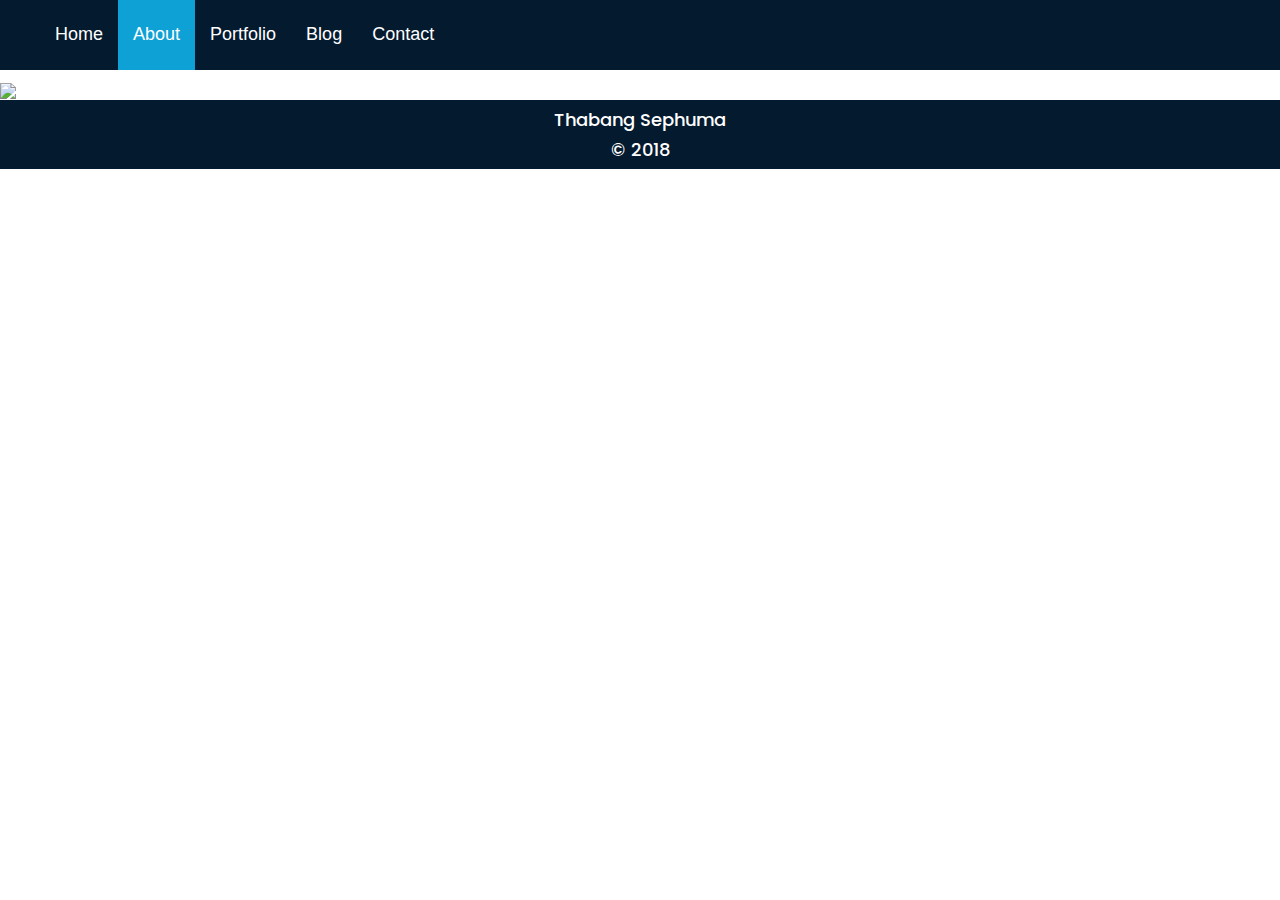
==== about.html @ b7f0aad2 "Update about.html" ====
<!DOCTYPE html>
<html>
	
	<head>
		<link rel="shortcut icon" type="image/x-icon" href="images/t.ico">
		<link rel="stylesheet" href="css/main.css">
		<link rel="stylesheet" type ="text/css" href="https://cdnjs.cloudflare.com/ajax/libs/twitter-bootstrap/3.3.7/css/bootstrap.min.css">
		<link href="https://fonts.googleapis.com/css?family=Poppins" rel="stylesheet">
		<meta charset="utf-8">
		<meta name="viewport" content="width=device-width" initial-scale="1">
	</head>
  <div>
			<ul class="navba">
				<li><a href="index.html"><h4>Home</h4></a></li>
				<li><a class="active" href="about.html"><h4>About</h4></a></li>
				<li><a href="#portfolio"><h4>Portfolio</h4></a></li>
				<li><a href="#blog"><h4>Blog</h4></a></li>
				<li><a href="#contact"><h4>Contact</h4></a></li>
			</ul>
  </div>
  <body>
	  <section>
		  <img src="images/parallax.jpg">
	  </section>
  </body>
  <footer class="col-md-12">
		<h4 class="center">Thabang Sephuma </h4>
		<h4 class="center">&#169 2018</h4>
  </footer>
</html>
---- css/main.css ----
html {
  margin: 0px;
  padding: 0px;
}
body {
  margin: 0px;
  background-color:#639dd1;
}
.navba {
  border: none;
  border-radius:0px;
  background-color: #041a2f;
}
ul {
  list-style: none; 
  overflow: hidden;
  margin: 0px;
}
li {
  float: left;
}
 ul li a {
   
   color: white;
   font-weight: strong;
   padding: 15px;
   display: inline-block;
   text-align: center;
   text-decoration: none;
}
ul li a:hover {
  color: white;
  text-decoration: none;
  background-color: #003a67;
  
}
ul li a:active {
  text-decoration: none;
  color: none;
}
ul li a:visited {
  text-decoration: none;
  color: white;
}
.active {
  background-color: #0ea1d6;
}
.center {
  font-family: "Poppins", sans-serif;
  text-align: center;
}
h1 {
  text-decoration: underline;
}
p {
  font-size: 20px;
}
#attention {
  color: red;
}
footer {
  background-color: #041a2f;
  color: white;
}
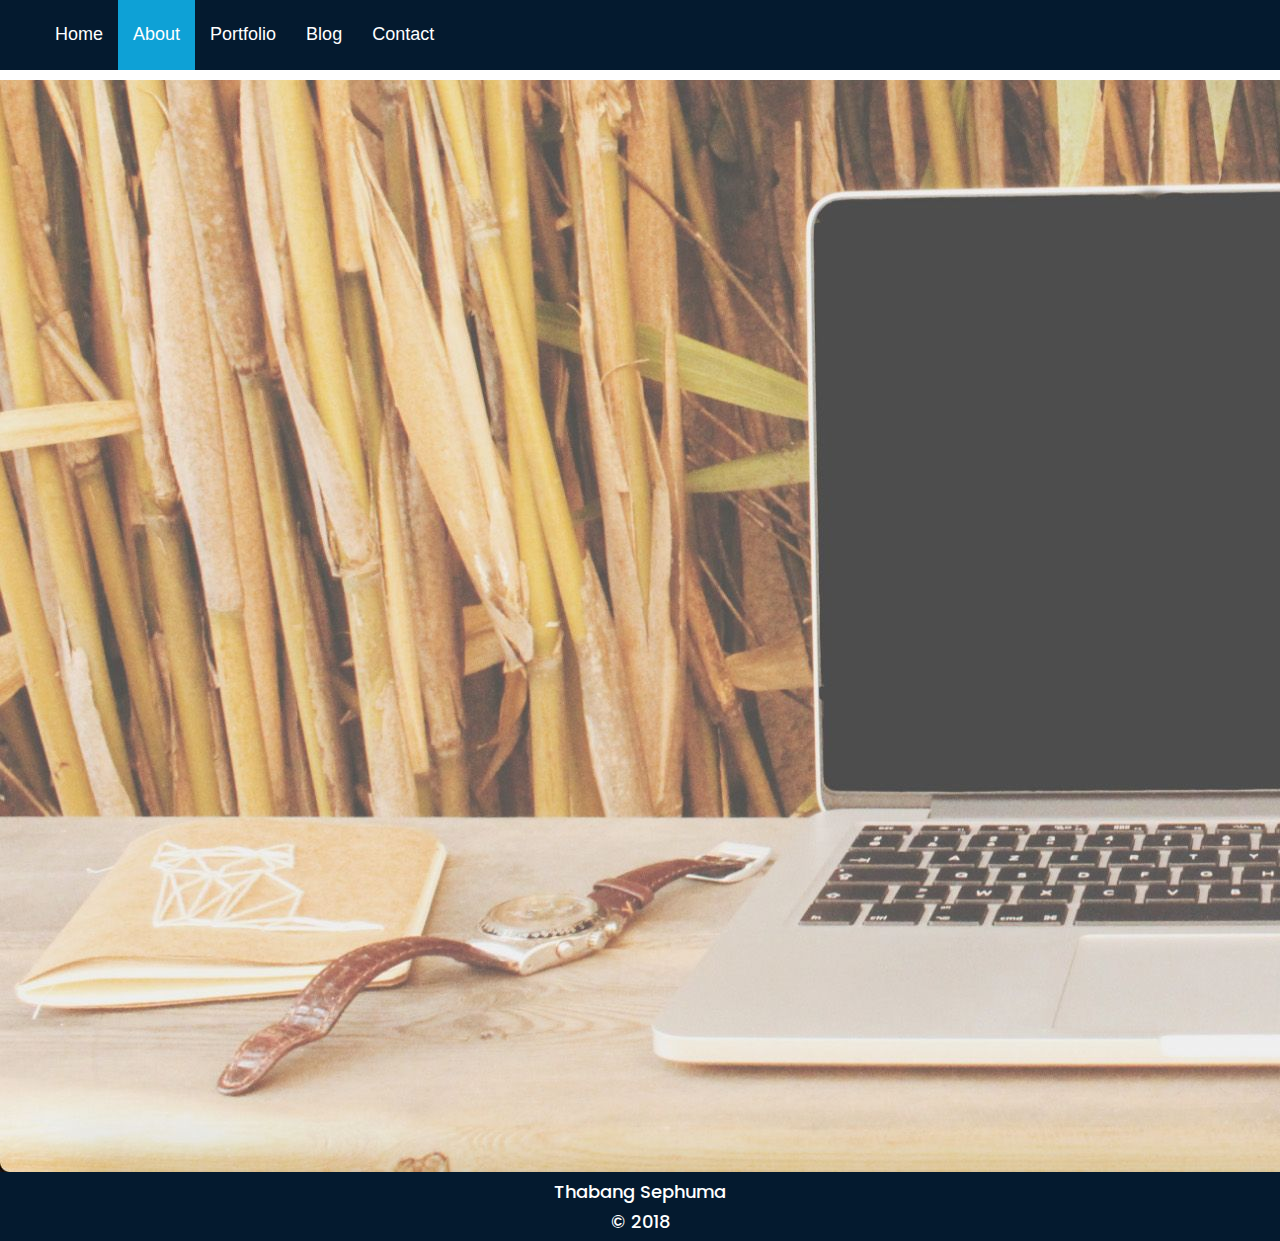
==== commit cdbe7cde: "correct spelling for picture link" ====
--- a/about.html
+++ b/about.html
@@ -20,7 +20,7 @@
   </div>
   <body>
 	  <section>
-		  <img src="images/parallax.jpg">
+		  <img src="images/parallax.jpeg">
 	  </section>
   </body>
   <footer class="col-md-12">
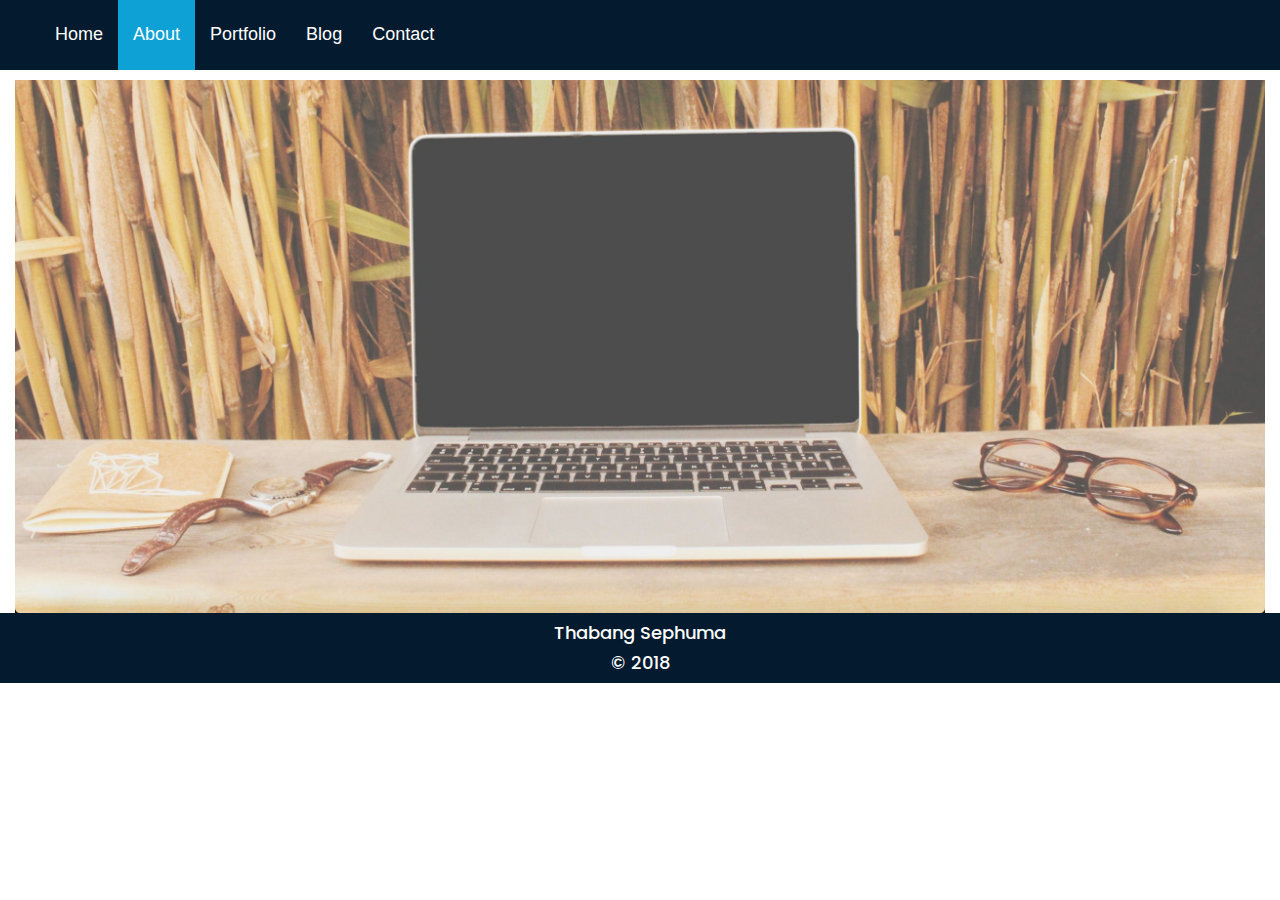
==== commit 744922bb: "Update about.html" ====
--- a/about.html
+++ b/about.html
@@ -20,7 +20,7 @@
   </div>
   <body>
 	  <section>
-		  <img src="images/parallax.jpeg">
+		  <img class="col-md-12" src="images/parallax.jpeg">
 	  </section>
   </body>
   <footer class="col-md-12">
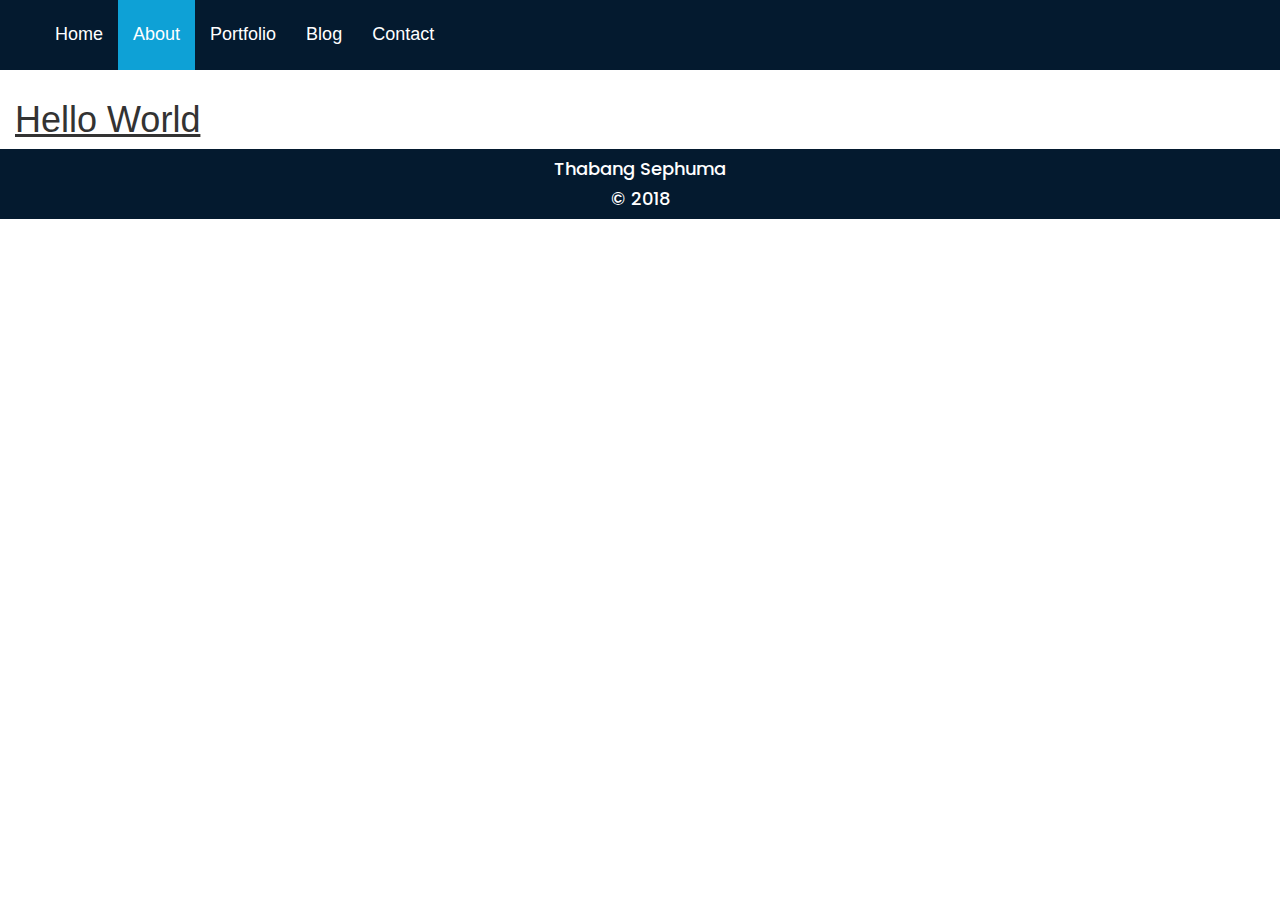
==== commit 48c2398e: "correct spellling for the Javascript directory" ====
--- a/about.html
+++ b/about.html
@@ -5,6 +5,8 @@
 		<link rel="shortcut icon" type="image/x-icon" href="images/t.ico">
 		<link rel="stylesheet" href="css/main.css">
 		<link rel="stylesheet" type ="text/css" href="https://cdnjs.cloudflare.com/ajax/libs/twitter-bootstrap/3.3.7/css/bootstrap.min.css">
+		<script src="https://cdnjs.cloudflare.com/ajax/libs/jquery/3.2.1/jquery.min.js"></script>
+		<script src="JavaScript/functionality.js"></script>
 		<link href="https://fonts.googleapis.com/css?family=Poppins" rel="stylesheet">
 		<meta charset="utf-8">
 		<meta name="viewport" content="width=device-width" initial-scale="1">
@@ -19,9 +21,11 @@
 			</ul>
   </div>
   <body>
-	  <section>
-		  <img class="col-md-12" src="images/parallax.jpeg">
-	  </section>
+	  <section class="col-md-12">
+    <div>
+      <h1>Hello World</h1>
+    </div>
+  </section>
   </body>
   <footer class="col-md-12">
 		<h4 class="center">Thabang Sephuma </h4>
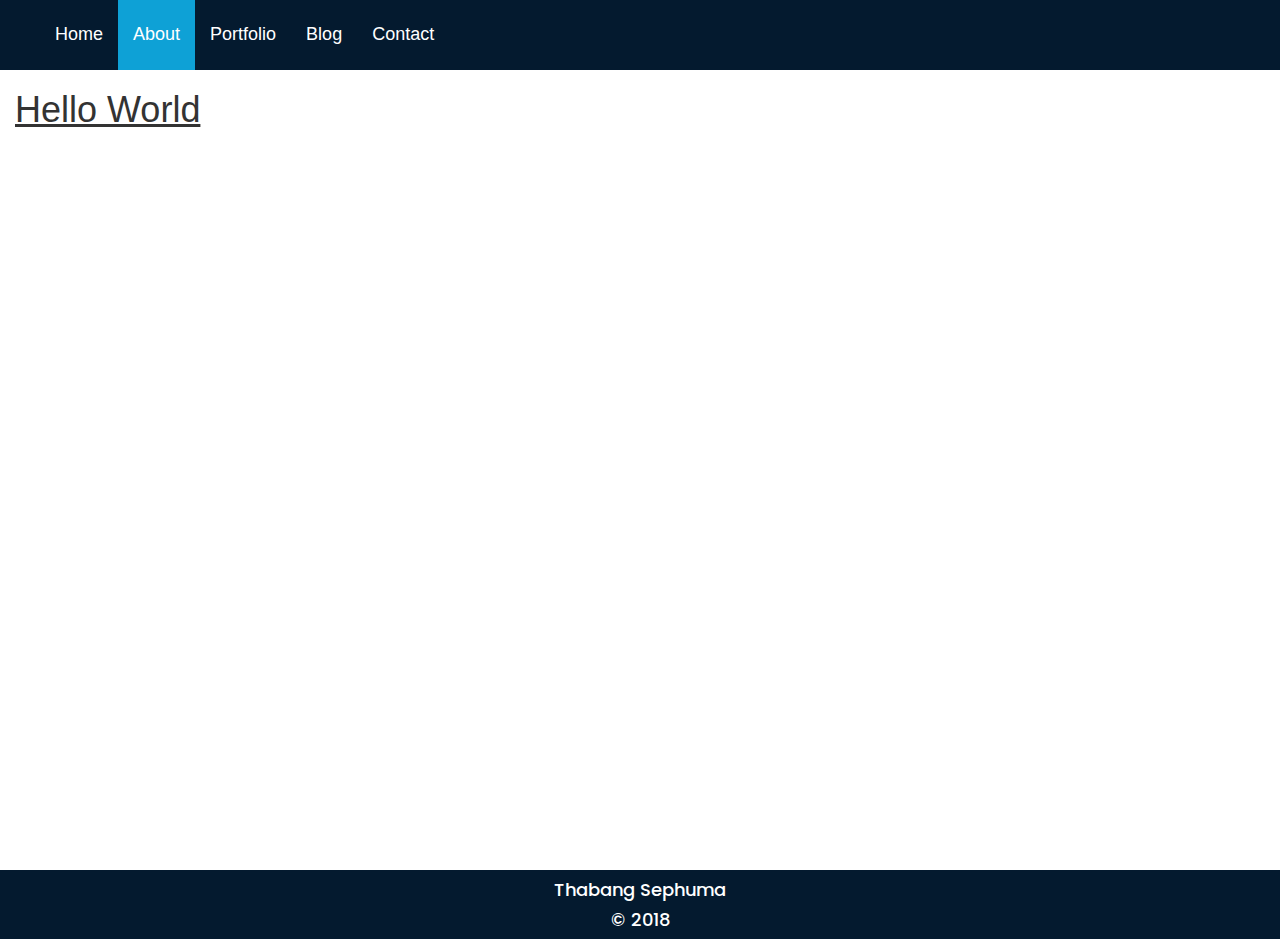
==== commit 4d8f579c: "fix head" ====
--- a/about.html
+++ b/about.html
@@ -2,6 +2,8 @@
 <html>
 	
 	<head>
+		<meta http-equiv="Content-type" content="text/html; charset=UTF-8">
+		<title>Thabang| AAbout</title>
 		<link rel="shortcut icon" type="image/x-icon" href="images/t.ico">
 		<link rel="stylesheet" href="css/main.css">
 		<link rel="stylesheet" type ="text/css" href="https://cdnjs.cloudflare.com/ajax/libs/twitter-bootstrap/3.3.7/css/bootstrap.min.css">
@@ -22,10 +24,10 @@
   </div>
   <body>
 	  <section class="col-md-12">
-    <div>
-      <h1>Hello World</h1>
-    </div>
-  </section>
+			<div>
+				<h1>Hello World</h1>
+			</div>
+ 	 </section>
   </body>
   <footer class="col-md-12">
 		<h4 class="center">Thabang Sephuma </h4>
--- a/css/main.css
+++ b/css/main.css
@@ -28,11 +28,10 @@
    text-align: center;
    text-decoration: none;
 }
-ul li a:hover {
+ul li a:hover:not(.active) {
   color: white;
   text-decoration: none;
   background-color: #003a67;
-  
 }
 ul li a:active {
   text-decoration: none;
@@ -41,6 +40,14 @@
 ul li a:visited {
   text-decoration: none;
   color: white;
+}
+section {
+  margin-top: -10px;
+  height: 800px;
+  background: url("../images/parallaxx.jpeg");
+  background-repeat:no-repeat;
+  background-size: cover;
+  background-position: 0px -100px;
 }
 .active {
   background-color: #0ea1d6;
